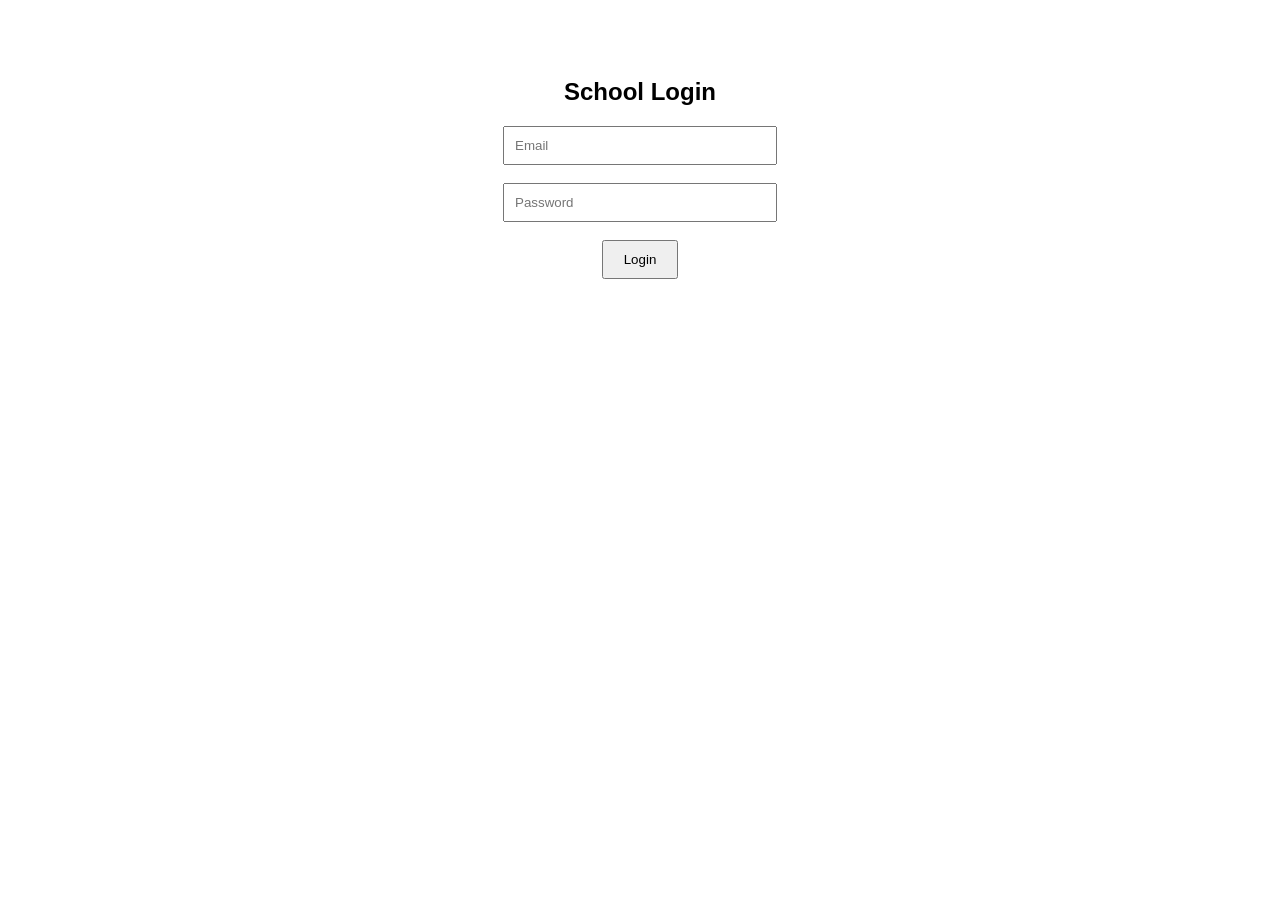
==== admin.html @ 9fd07acb "Add files via upload" ====
<!DOCTYPE html>
<html lang="en">
<head>
<meta charset="UTF-8">
<meta name="viewport" content="width=device-width, initial-scale=1.0">
<title>AcademiX Admin</title>

<link rel="stylesheet" href="css/style.css">

<style>
body {
  font-family: Arial;
  margin: 0;
  background: #f4f6f9;
}

header {
  background: #1a73e8;
  color: white;
  padding: 15px;
}

nav ul {
  display: flex;
  gap: 15px;
  list-style: none;
  padding: 0;
}

nav a {
  color: white;
  text-decoration: none;
}

section {
  background: white;
  margin: 15px;
  padding: 15px;
  border-radius: 8px;
}

button {
  padding: 8px 12px;
  cursor: pointer;
}

.hidden {
  display: none;
}

.card {
  padding: 10px;
  border: 1px solid #ddd;
  margin: 5px;
}
</style>
</head>

<body>

<header>
  <h2>AcademiX Admin Panel</h2>
  <div id="user-bar"></div>

  <nav>
    <ul>
      <li><a href="#students">Students</a></li>
      <li><a href="#teachers">Teachers</a></li>
      <li><a href="#exams">Exams</a></li>
      <li><a href="#results">Results</a></li>
      <li><a href="#fees">Fees</a></li>
      <li><a href="#finance">Finance</a></li>
      <li><a href="#ai">AI</a></li>
    </ul>
  </nav>
</header>

<main>

<!-- ================= STUDENTS ================= -->
<section id="students">
  <h3>Students</h3>

  <button onclick="toggle('student-form')">Add Student</button>

  <div id="student-form" class="hidden">
    <input id="student-name" placeholder="Name">
    <select id="student-class"></select>
    <button onclick="addStudent()">Save</button>
  </div>

  <ul id="students-list"></ul>
</section>

<!-- ================= TEACHERS ================= -->
<section id="teachers">
  <h3>Teachers</h3>

  <button onclick="toggle('teacher-form')">Add Teacher</button>

  <div id="teacher-form" class="hidden">
    <input id="teacher-name" placeholder="Name">
    <select id="teacher-subject"></select>
    <button onclick="addTeacher()">Save</button>
  </div>

  <ul id="teachers-list"></ul>
</section>

<!-- ================= EXAMS (PRO) ================= -->
<section id="exams" class="feature-pro">
  <h3>Exams (PRO)</h3>

  <div id="pro-lock-exams" class="hidden">
    <p>Upgrade to PRO to access Exams</p>
  </div>

  <div id="exams-content">
    <button onclick="toggle('exam-form')">Add Exam</button>

    <div id="exam-form" class="hidden">
      <input id="exam-title" placeholder="Title">
      <input type="date" id="exam-date">
      <button onclick="addExam()">Save</button>
    </div>

    <ul id="exams-list"></ul>
  </div>
</section>

<!-- ================= RESULTS (PRO) ================= -->
<section id="results" class="feature-pro">
  <h3>Results (PRO)</h3>

  <div id="results-content">
    <input id="result-marks" placeholder="Marks">
    <button onclick="addResult()">Save</button>
  </div>

  <ul id="results-list"></ul>
</section>

<!-- ================= FEES ================= -->
<section id="fees">
  <h3>Fees</h3>

  <input id="fee-amount" placeholder="Amount">
  <button onclick="addFee()">Save</button>

  <div style="margin-top:10px;border:1px solid #ddd;padding:10px;">
    <h4>MPESA Payment</h4>
    <input id="mpesa-phone" placeholder="2547XXXXXXXX">
    <input id="mpesa-amount" placeholder="Amount">
    <button onclick="triggerMpesaPayment()">Pay</button>
  </div>

  <ul id="fees-list"></ul>
</section>

<!-- ================= FINANCE ================= -->
<section id="finance">
  <h3>Finance</h3>
  <button onclick="fetchMpesaPayments()">Refresh</button>
  <ul id="mpesa-payments-list"></ul>
</section>

<!-- ================= AI (PREMIUM) ================= -->
<section id="ai" class="feature-premium">
  <h3>AI Analytics (PREMIUM)</h3>

  <div id="ai-lock" class="hidden">
    <p>Upgrade to PREMIUM to unlock AI Analytics</p>
  </div>

  <div id="ai-content">
    <button onclick="fetchClassAnalytics()">Class AI</button>
    <button onclick="fetchSubjectAnalytics()">Subject AI</button>
    <div id="analytics-results"></div>
  </div>
</section>

</main>

<!-- TOAST -->
<div id="toast" style="
position:fixed;
bottom:20px;
right:20px;
background:#333;
color:white;
padding:10px;
border-radius:6px;
display:none;"></div>

<script src="admin.js"></script>

<script>
// ================= AUTH CHECK =================
const token = localStorage.getItem("token");
if (!token) window.location.href = "login.html";

// ================= PLAN SYSTEM =================
const plan = localStorage.getItem("plan") || "basic";

document.getElementById("user-bar").innerText =
`Plan: ${plan}`;

// LOCK FEATURES
if (plan === "basic") {
  document.getElementById("ai-lock").classList.remove("hidden");
}

if (!["pro","premium"].includes(plan)) {
  document.getElementById("pro-lock-exams").classList.remove("hidden");
}

// ================= TOAST =================
function showToast(msg) {
  const t = document.getElementById("toast");
  t.innerText = msg;
  t.style.display = "block";
  setTimeout(() => t.style.display = "none", 3000);
}

// ================= TOGGLE =================
function toggle(id) {
  const el = document.getElementById(id);
  el.classList.toggle("hidden");
}

// ================= MPESA =================
async function triggerMpesaPayment() {

  const phone = document.getElementById("mpesa-phone").value;
  const amount = document.getElementById("mpesa-amount").value;
  const school_id = localStorage.getItem("school_id");

  showToast("Sending STK...");

  const res = await fetch("https://academix-backend-pe8o.onrender.com/api/mpesa/stkpush", {
    method: "POST",
    headers: {
      "Content-Type": "application/json",
      "Authorization": "Bearer " + token
    },
    body: JSON.stringify({ school_id, phone, amount })
  });

  const data = await res.json();

  if (data.success) {
    showToast("Check phone to complete payment");
  } else {
    showToast(data.error || "Failed");
  }
}
</script>

</body>
</html>
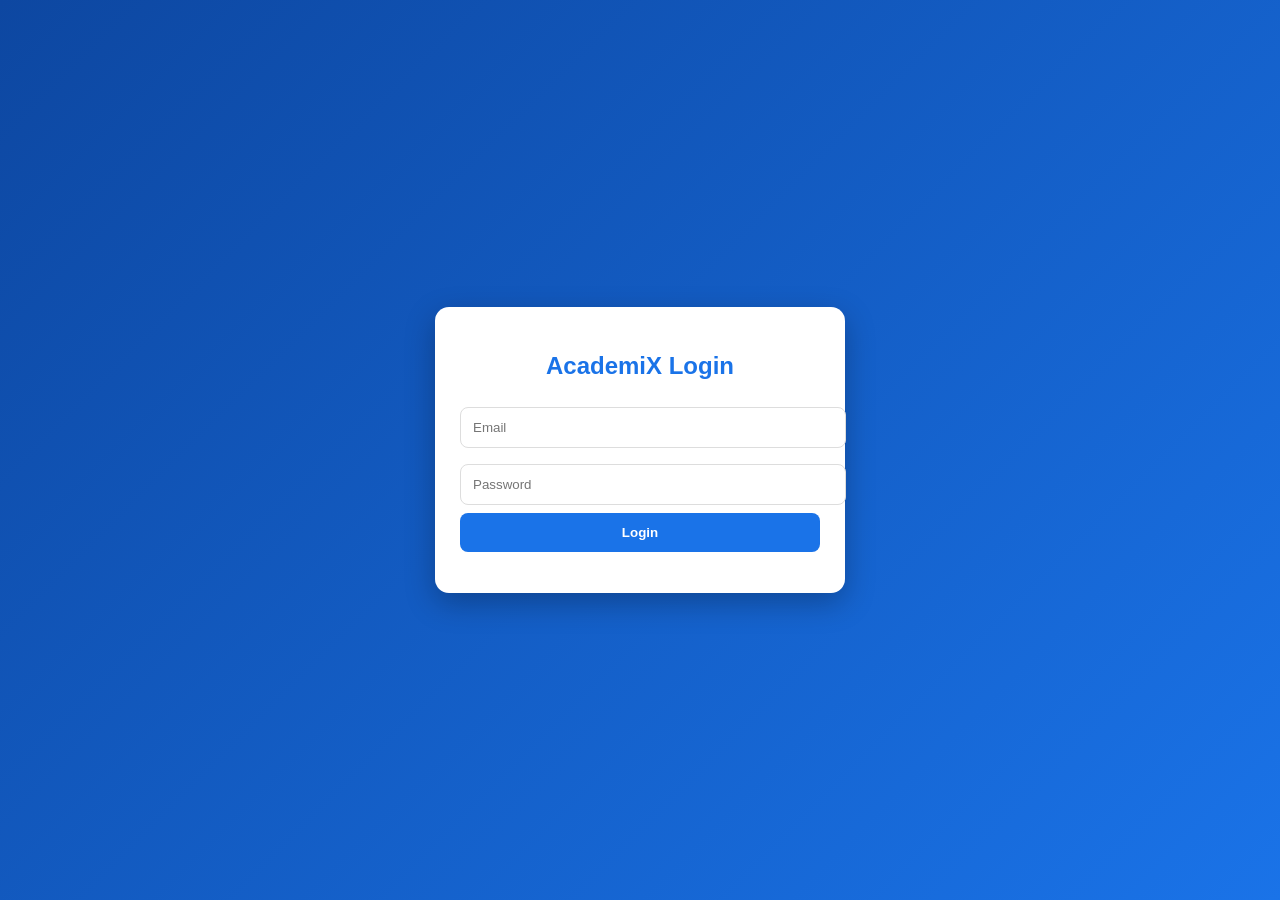
==== commit df2dbab2: "Add files via upload" ====
--- a/admin.html
+++ b/admin.html
@@ -1,260 +1,543 @@
-<!DOCTYPE html>
-<html lang="en">
-<head>
-<meta charset="UTF-8">
-<meta name="viewport" content="width=device-width, initial-scale=1.0">
-<title>AcademiX Admin</title>
-
-<link rel="stylesheet" href="css/style.css">
-
-<style>
-body {
-  font-family: Arial;
-  margin: 0;
-  background: #f4f6f9;
-}
-
-header {
-  background: #1a73e8;
-  color: white;
-  padding: 15px;
-}
-
-nav ul {
-  display: flex;
-  gap: 15px;
-  list-style: none;
-  padding: 0;
-}
-
-nav a {
-  color: white;
-  text-decoration: none;
-}
-
-section {
-  background: white;
-  margin: 15px;
-  padding: 15px;
-  border-radius: 8px;
-}
-
-button {
-  padding: 8px 12px;
-  cursor: pointer;
-}
-
-.hidden {
-  display: none;
-}
-
-.card {
-  padding: 10px;
-  border: 1px solid #ddd;
-  margin: 5px;
-}
-</style>
-</head>
-
-<body>
-
-<header>
-  <h2>AcademiX Admin Panel</h2>
-  <div id="user-bar"></div>
-
-  <nav>
-    <ul>
-      <li><a href="#students">Students</a></li>
-      <li><a href="#teachers">Teachers</a></li>
-      <li><a href="#exams">Exams</a></li>
-      <li><a href="#results">Results</a></li>
-      <li><a href="#fees">Fees</a></li>
-      <li><a href="#finance">Finance</a></li>
-      <li><a href="#ai">AI</a></li>
-    </ul>
-  </nav>
-</header>
-
-<main>
-
-<!-- ================= STUDENTS ================= -->
-<section id="students">
-  <h3>Students</h3>
-
-  <button onclick="toggle('student-form')">Add Student</button>
-
-  <div id="student-form" class="hidden">
-    <input id="student-name" placeholder="Name">
-    <select id="student-class"></select>
-    <button onclick="addStudent()">Save</button>
-  </div>
-
-  <ul id="students-list"></ul>
-</section>
-
-<!-- ================= TEACHERS ================= -->
-<section id="teachers">
-  <h3>Teachers</h3>
-
-  <button onclick="toggle('teacher-form')">Add Teacher</button>
-
-  <div id="teacher-form" class="hidden">
-    <input id="teacher-name" placeholder="Name">
-    <select id="teacher-subject"></select>
-    <button onclick="addTeacher()">Save</button>
-  </div>
-
-  <ul id="teachers-list"></ul>
-</section>
-
-<!-- ================= EXAMS (PRO) ================= -->
-<section id="exams" class="feature-pro">
-  <h3>Exams (PRO)</h3>
-
-  <div id="pro-lock-exams" class="hidden">
-    <p>Upgrade to PRO to access Exams</p>
-  </div>
-
-  <div id="exams-content">
-    <button onclick="toggle('exam-form')">Add Exam</button>
-
-    <div id="exam-form" class="hidden">
-      <input id="exam-title" placeholder="Title">
-      <input type="date" id="exam-date">
-      <button onclick="addExam()">Save</button>
-    </div>
-
-    <ul id="exams-list"></ul>
-  </div>
-</section>
-
-<!-- ================= RESULTS (PRO) ================= -->
-<section id="results" class="feature-pro">
-  <h3>Results (PRO)</h3>
-
-  <div id="results-content">
-    <input id="result-marks" placeholder="Marks">
-    <button onclick="addResult()">Save</button>
-  </div>
-
-  <ul id="results-list"></ul>
-</section>
-
-<!-- ================= FEES ================= -->
-<section id="fees">
-  <h3>Fees</h3>
-
-  <input id="fee-amount" placeholder="Amount">
-  <button onclick="addFee()">Save</button>
-
-  <div style="margin-top:10px;border:1px solid #ddd;padding:10px;">
-    <h4>MPESA Payment</h4>
-    <input id="mpesa-phone" placeholder="2547XXXXXXXX">
-    <input id="mpesa-amount" placeholder="Amount">
-    <button onclick="triggerMpesaPayment()">Pay</button>
-  </div>
-
-  <ul id="fees-list"></ul>
-</section>
-
-<!-- ================= FINANCE ================= -->
-<section id="finance">
-  <h3>Finance</h3>
-  <button onclick="fetchMpesaPayments()">Refresh</button>
-  <ul id="mpesa-payments-list"></ul>
-</section>
-
-<!-- ================= AI (PREMIUM) ================= -->
-<section id="ai" class="feature-premium">
-  <h3>AI Analytics (PREMIUM)</h3>
-
-  <div id="ai-lock" class="hidden">
-    <p>Upgrade to PREMIUM to unlock AI Analytics</p>
-  </div>
-
-  <div id="ai-content">
-    <button onclick="fetchClassAnalytics()">Class AI</button>
-    <button onclick="fetchSubjectAnalytics()">Subject AI</button>
-    <div id="analytics-results"></div>
-  </div>
-</section>
-
-</main>
-
-<!-- TOAST -->
-<div id="toast" style="
-position:fixed;
-bottom:20px;
-right:20px;
-background:#333;
-color:white;
-padding:10px;
-border-radius:6px;
-display:none;"></div>
-
-<script src="admin.js"></script>
-
-<script>
-// ================= AUTH CHECK =================
-const token = localStorage.getItem("token");
-if (!token) window.location.href = "login.html";
-
-// ================= PLAN SYSTEM =================
-const plan = localStorage.getItem("plan") || "basic";
-
-document.getElementById("user-bar").innerText =
-`Plan: ${plan}`;
-
-// LOCK FEATURES
-if (plan === "basic") {
-  document.getElementById("ai-lock").classList.remove("hidden");
-}
-
-if (!["pro","premium"].includes(plan)) {
-  document.getElementById("pro-lock-exams").classList.remove("hidden");
-}
-
-// ================= TOAST =================
-function showToast(msg) {
-  const t = document.getElementById("toast");
-  t.innerText = msg;
-  t.style.display = "block";
-  setTimeout(() => t.style.display = "none", 3000);
-}
-
-// ================= TOGGLE =================
-function toggle(id) {
-  const el = document.getElementById(id);
-  el.classList.toggle("hidden");
-}
-
-// ================= MPESA =================
-async function triggerMpesaPayment() {
-
-  const phone = document.getElementById("mpesa-phone").value;
-  const amount = document.getElementById("mpesa-amount").value;
-  const school_id = localStorage.getItem("school_id");
-
-  showToast("Sending STK...");
-
-  const res = await fetch("https://academix-backend-pe8o.onrender.com/api/mpesa/stkpush", {
-    method: "POST",
-    headers: {
-      "Content-Type": "application/json",
-      "Authorization": "Bearer " + token
-    },
-    body: JSON.stringify({ school_id, phone, amount })
-  });
-
-  const data = await res.json();
-
-  if (data.success) {
-    showToast("Check phone to complete payment");
-  } else {
-    showToast(data.error || "Failed");
-  }
-}
-</script>
-
-</body>
+<!DOCTYPE html>
+<html lang="en">
+<head>
+<meta charset="UTF-8">
+<meta name="viewport" content="width=device-width, initial-scale=1.0">
+
+<title>AcademiX Admin</title>
+
+<style>
+*{
+margin:0;
+padding:0;
+box-sizing:border-box;
+font-family:Segoe UI,Arial;
+}
+
+body{
+display:flex;
+background:#f4f6f9;
+}
+
+.sidebar{
+width:240px;
+height:100vh;
+background:#111827;
+color:white;
+padding:20px;
+}
+
+.sidebar h2{
+margin-bottom:20px;
+}
+
+.sidebar a{
+display:block;
+padding:10px;
+color:#bbb;
+text-decoration:none;
+border-radius:6px;
+}
+
+.sidebar a:hover{
+background:#1f2937;
+color:white;
+}
+
+
+.main{
+flex:1;
+padding:20px;
+}
+
+
+.header{
+display:flex;
+justify-content:space-between;
+margin-bottom:20px;
+}
+
+
+.card{
+background:white;
+padding:15px;
+border-radius:10px;
+margin-bottom:20px;
+box-shadow:0 2px 6px #ddd;
+}
+
+
+.grid{
+display:grid;
+grid-template-columns:1fr 1fr;
+gap:15px;
+}
+
+
+input{
+width:100%;
+padding:10px;
+margin:5px 0;
+border:1px solid #ddd;
+border-radius:6px;
+}
+
+
+button{
+padding:10px;
+background:#1a73e8;
+color:white;
+border:0;
+border-radius:6px;
+cursor:pointer;
+}
+
+
+.list{
+margin-top:10px;
+}
+
+
+.item{
+padding:8px;
+border-bottom:1px solid #eee;
+}
+
+
+.state{
+padding:10px;
+color:#777;
+}
+
+
+#toast{
+position:fixed;
+bottom:20px;
+right:20px;
+background:#111;
+color:white;
+padding:10px;
+border-radius:6px;
+display:none;
+}
+
+</style>
+
+</head>
+
+
+<body>
+
+
+<div class="sidebar">
+
+<h2>AcademiX</h2>
+
+<a href="#students">Students</a>
+<a href="#teachers">Teachers</a>
+<a href="#fees">Fees</a>
+<a href="#exams">Exams</a>
+<a href="#results">Results</a>
+<a href="#ai">AI</a>
+
+</div>
+
+
+
+<div class="main">
+
+
+<div class="header">
+
+<h2>Admin Dashboard</h2>
+
+<div id="user-bar">
+Loading...
+</div>
+
+</div>
+
+
+
+
+
+<div class="card" id="students">
+
+<h3>Students</h3>
+
+<div class="grid">
+
+<div>
+
+<input id="student-name" placeholder="Student name">
+
+<input id="student-class" placeholder="Class ID">
+
+<button onclick="addStudent()">
+Save
+</button>
+
+</div>
+
+
+<div>
+
+<input id="view-student-class" placeholder="Class ID">
+
+<button onclick="viewStudents()">
+View
+</button>
+
+
+<div id="students-list" class="list"></div>
+
+</div>
+
+
+</div>
+
+</div>
+
+
+
+
+
+
+
+<div class="card" id="teachers">
+
+
+<h3>Teachers</h3>
+
+
+<div class="grid">
+
+
+<div>
+
+<input id="teacher-name" placeholder="Full name">
+
+<input id="teacher-phone" placeholder="Phone">
+
+<input id="teacher-subject" placeholder="Subject ID">
+
+
+<button onclick="addTeacher()">
+Save
+</button>
+
+
+</div>
+
+
+
+<div>
+
+<input id="view-teacher-subject" placeholder="Subject ID">
+
+
+<button onclick="viewTeachers()">
+View
+</button>
+
+
+<div id="teachers-list" class="list"></div>
+
+
+</div>
+
+
+</div>
+
+</div>
+
+
+
+
+
+
+
+<div class="card" id="fees">
+
+
+<h3>Fees</h3>
+
+
+<div class="grid">
+
+
+<div>
+
+
+<input id="fee-student" placeholder="Student ID">
+
+
+<input id="fee-amount" placeholder="Amount">
+
+
+<button onclick="addFee()">
+Save
+</button>
+
+
+</div>
+
+
+
+<div>
+
+<input id="view-fee-student" placeholder="Student ID">
+
+
+<button onclick="viewFees()">
+View
+</button>
+
+
+<div id="fees-list" class="list"></div>
+
+
+</div>
+
+
+</div>
+
+
+</div>
+
+
+
+
+
+
+
+
+<div class="card" id="exams">
+
+
+<h3>Exams</h3>
+
+
+<div class="grid">
+
+
+<div>
+
+
+<input id="exam-title" placeholder="Exam name">
+
+
+<input id="exam-class" placeholder="Class ID">
+
+
+<input id="exam-subject" placeholder="Subject ID">
+
+
+<input id="exam-date" type="date">
+
+
+<input id="exam-syllabus" placeholder="Syllabus">
+
+
+<button onclick="addExam()">
+Save
+</button>
+
+
+</div>
+
+
+
+<div>
+
+
+<input id="view-exam-class" placeholder="Class ID">
+
+
+<button onclick="viewExams()">
+View
+</button>
+
+
+<div id="exams-list" class="list"></div>
+
+
+</div>
+
+
+</div>
+
+
+</div>
+
+
+
+
+
+
+
+
+<div class="card" id="results">
+
+
+<h3>Results</h3>
+
+
+<div class="grid">
+
+
+<div>
+
+
+<input id="result-student" placeholder="Student ID">
+
+
+<input id="result-exam" placeholder="Exam ID">
+
+
+<input id="result-subject" placeholder="Subject ID">
+
+
+<input id="result-marks" placeholder="Marks">
+
+
+<input id="result-total" placeholder="Total marks">
+
+
+<button onclick="addResult()">
+Save
+</button>
+
+
+</div>
+
+
+
+<div>
+
+
+<input id="view-result-class" placeholder="Class ID">
+
+
+<button onclick="viewResults()">
+View
+</button>
+
+
+<div id="results-list" class="list"></div>
+
+
+</div>
+
+
+</div>
+
+
+</div>
+
+
+
+
+
+
+
+
+<div class="card" id="ai">
+
+<h3>AI Analytics</h3>
+
+
+<input id="ai-class" placeholder="Class ID">
+
+<button onclick="fetchClassAnalytics()">
+Class AI
+</button>
+
+
+<input id="ai-subject" placeholder="Subject ID">
+
+<button onclick="fetchSubjectAnalytics()">
+Subject AI
+</button>
+
+
+<div id="analytics-results" class="state"></div>
+
+
+</div>
+
+
+
+
+
+</div>
+
+
+
+<div id="toast"></div>
+
+
+
+<script>
+
+
+const API =
+"https://academix-backend-pe8o.onrender.com/api";
+
+
+const token =
+localStorage.getItem("token");
+
+
+if(!token){
+
+window.location.href="login.html";
+
+}
+
+
+
+async function loadUser(){
+
+try{
+
+const res =
+await fetch(API+"/me",
+{
+headers:{
+Authorization:"Bearer "+token
+}
+});
+
+
+const user =
+await res.json();
+
+
+document.getElementById("user-bar")
+.innerText =
+user.name+" ("+user.plan+")";
+
+
+}catch(e){
+
+document.getElementById("user-bar")
+.innerText="Admin";
+
+}
+
+}
+
+
+loadUser();
+
+
+</script>
+
+
+
+<script src="admin.js"></script>
+
+
+</body>
 </html>
